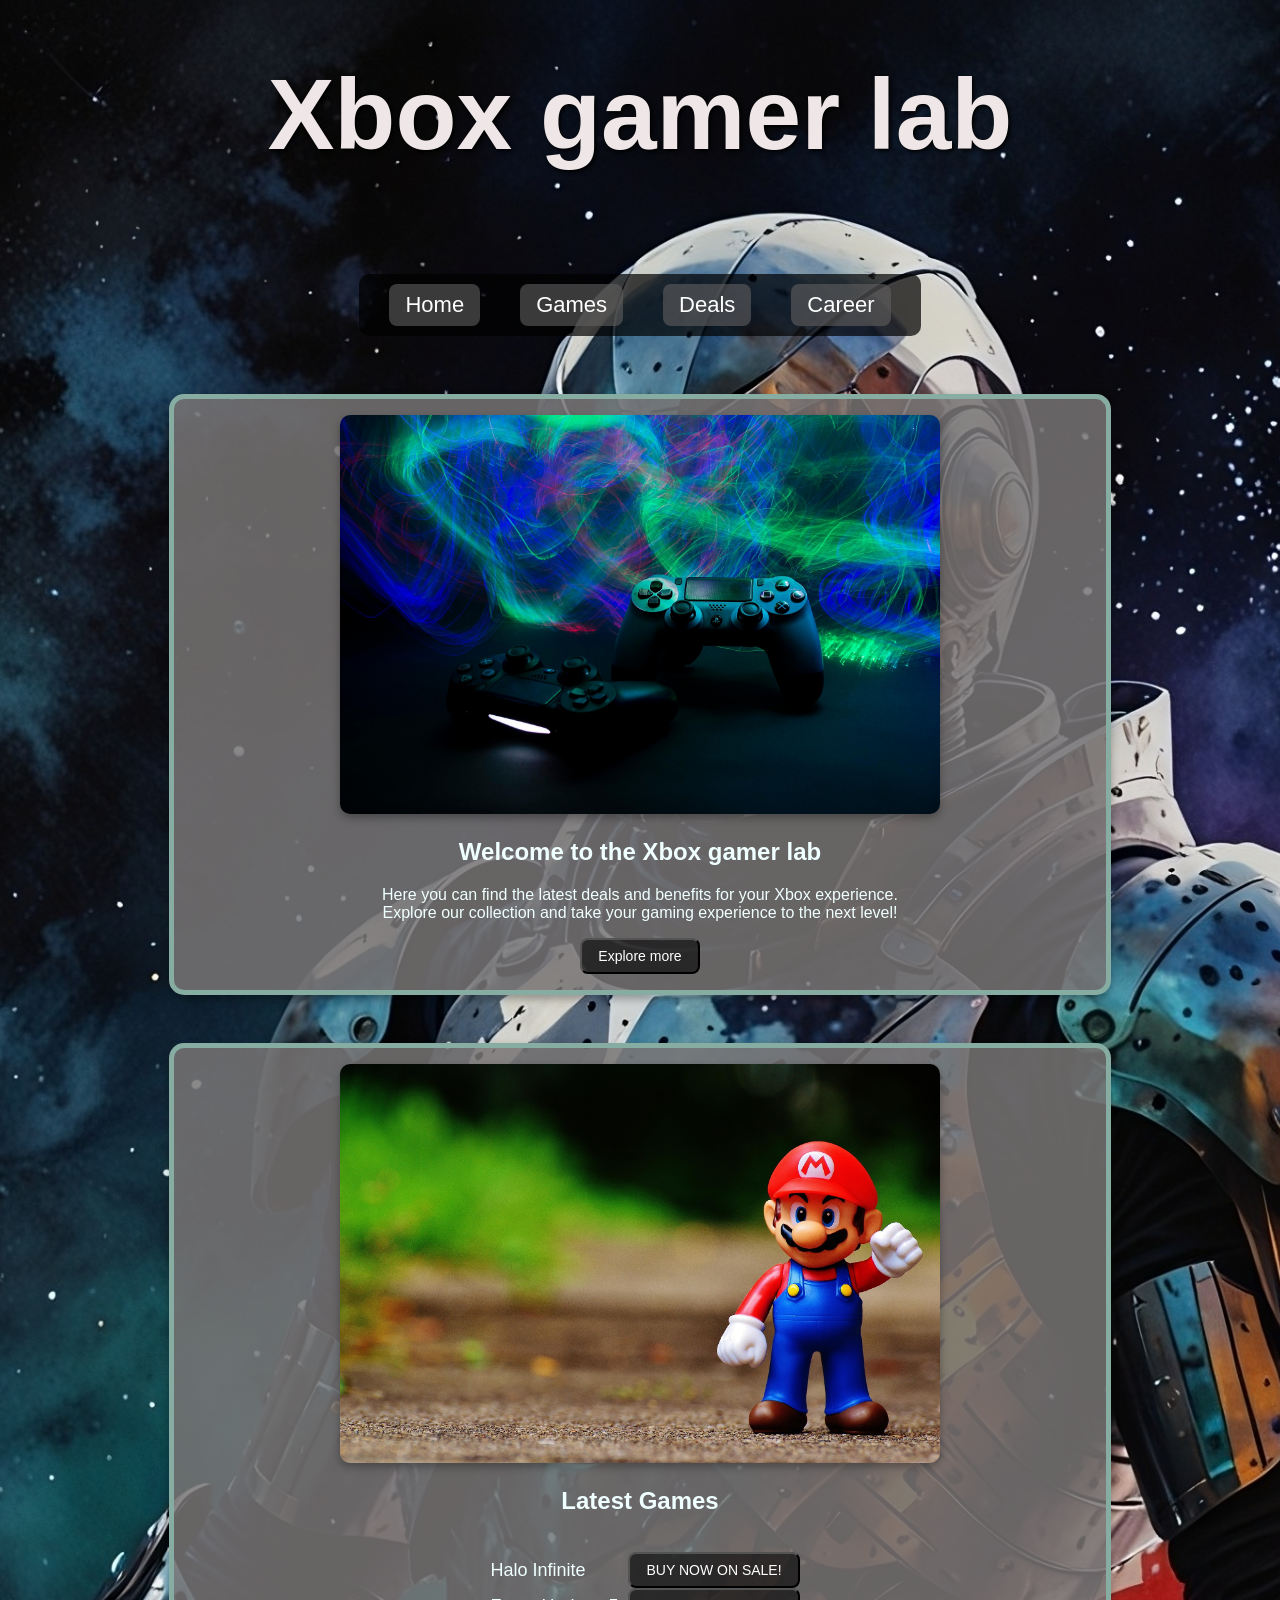
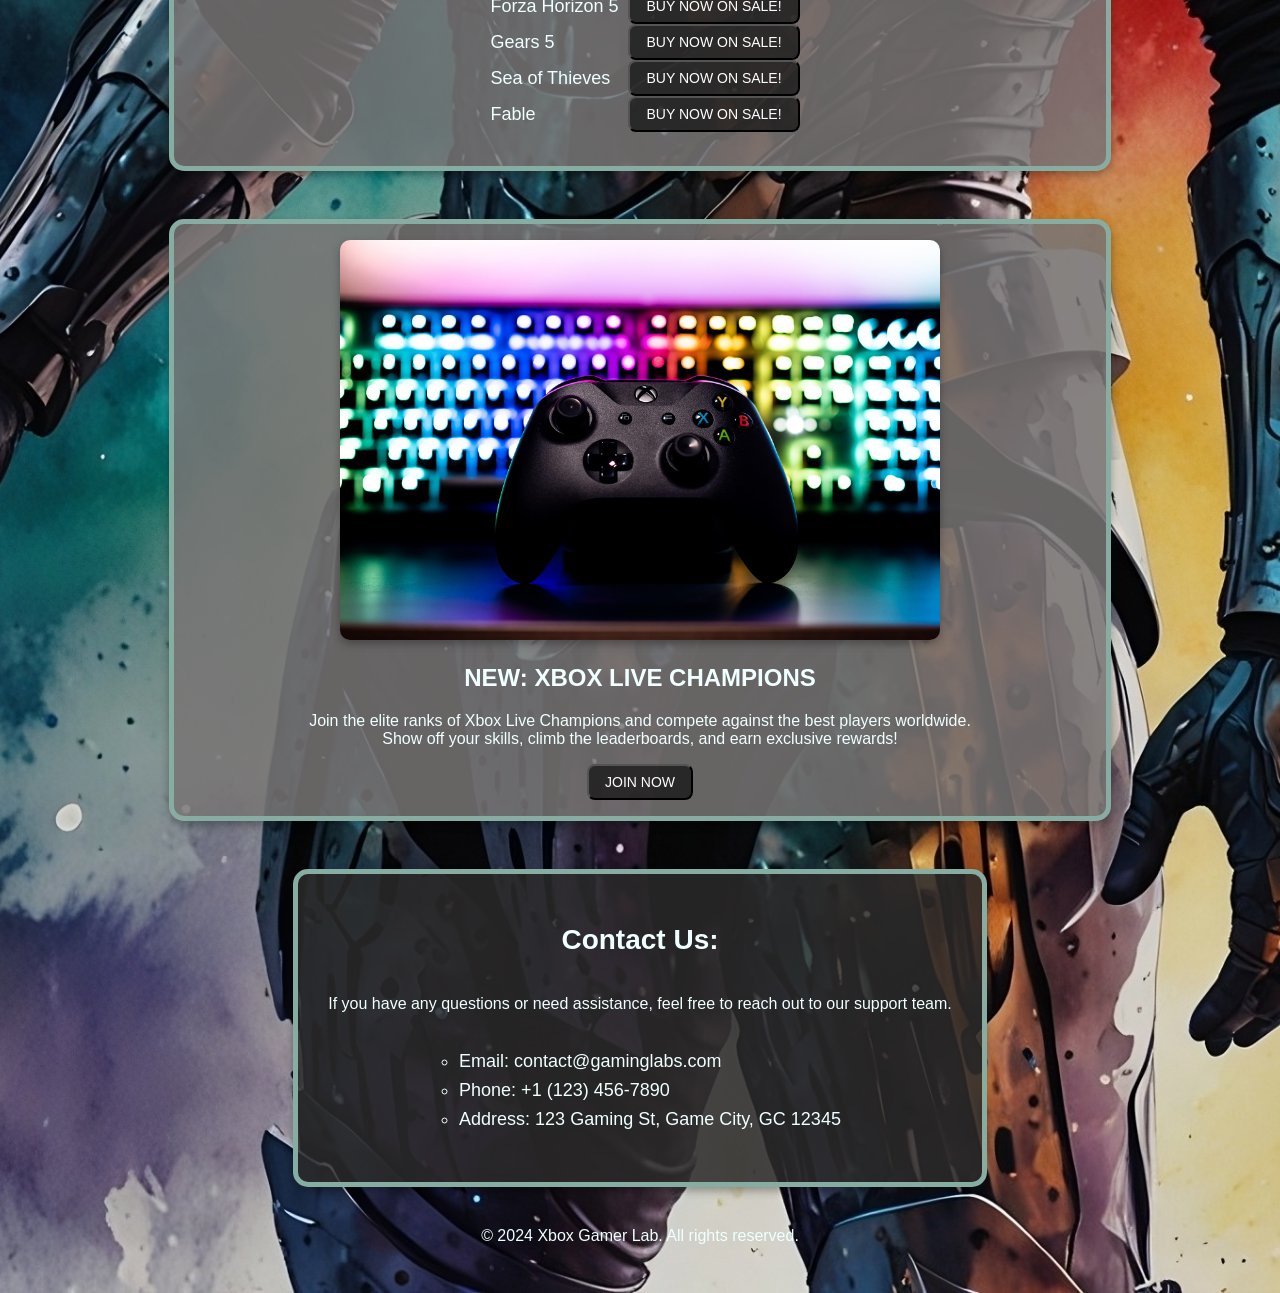
==== index.html @ a9c8c2ef "rename main file to index.html for GitHub Pages" ====
<!DOCTYPE html>
<html lang="en">
  <head>
    <meta charset="UTF-8" />
    <meta name="viewport" content="width=device-width, initial-scale=1.0" />
    <title>GAMINGLABS</title>
    <link rel="stylesheet" href="gamenew.css" />
  </head>
  <body>
    <div id="container">
      <header>
        <h1>Xbox gamer lab</h1>
        <nav>
          <div id="navbar">
            <a href="index.html">Home</a>
            <a href="gaming.html">Games</a>
            <a href="Deals.html">Deals</a>
            <a href="Career.html">Career</a>
          </div>
        </nav>
      </header>

      <main>
        <section id="section1">
          <img
            src="game-console-6603118_1920.jpg"
            alt="Xbox controller"
            width="600"
            height="400"
          />
          <h2>Welcome to the Xbox gamer lab</h2>
          <p>
            Here you can find the latest deals and benefits for your Xbox
            experience.<br />
            Explore our collection and take your gaming experience to the next
            level!
          </p>
          <button>Explore more</button>
        </section>

        <section id="section2">
          <img
            src="mario-1558068_1920.jpg"
            alt="Mario game character"
            width="600"
            height="400"
          />
          <h2>Latest Games</h2>
          <ul>
            <li>Halo Infinite <button>BUY NOW ON SALE!</button></li>
            <li>Forza Horizon 5 <button>BUY NOW ON SALE!</button></li>
            <li>Gears 5 <button>BUY NOW ON SALE!</button></li>
            <li>Sea of Thieves <button>BUY NOW ON SALE!</button></li>
            <li>Fable <button>BUY NOW ON SALE!</button></li>
          </ul>
        </section>

        <section id="section3">
          <img
            src="game-controller-5619105_1920.jpg"
            alt="Xbox console"
            width="600"
            height="400"
          />
          <h2>NEW: XBOX LIVE CHAMPIONS</h2>
          <p>
            Join the elite ranks of Xbox Live Champions and compete against the
            best players worldwide.<br />
            Show off your skills, climb the leaderboards, and earn exclusive
            rewards!
          </p>
          <button>JOIN NOW</button>
        </section>

        <aside>
          <h2>Contact Us:</h2>
          <p>
            If you have any questions or need assistance, feel free to reach out
            to our support team.
          </p>
          <ul>
            <li>Email: contact@gaminglabs.com</li>
            <li>Phone: +1 (123) 456-7890</li>
            <li>Address: 123 Gaming St, Game City, GC 12345</li>
          </ul>
        </aside>
      </main>

      <footer>
        <p>&copy; 2024 Xbox Gamer Lab. All rights reserved.</p>
      </footer>
    </div>
  </body>
</html>
---- gamenew.css ----
body {
  box-sizing: border-box; /* changes box model to exclude padding/border from width calc */
  background-image: url(ai-generated-8941651.jpg); /* sets page background image */
  background-size: cover; /* makes image fill entire screen */
  background-repeat: no-repeat; /* prevents image from repeating */
  background-position: center; /* centers image */
  color: azure; /* default text color */
  margin: 0; /* removes outer spacing */
  padding: 0; /* removes inner spacing */
  font-family: Arial, sans-serif; /* sets main font */ /* includes padding/border in width calc */
  text-align: center; /* centers inline content (like h1) */
}
html,
body {
  overflow-x: hidden;
}

h1 {
  display: inline-flex; /* allows flex properties & keeps box tight */
  justify-content: center; /* centers text horizontally */
  align-items: center; /* centers text vertically */
  color: rgb(239, 231, 231); /* light text color */
  border-radius: 5px; /* slightly rounded corners */
  padding: 5px 5px; /* inner spacing around text */
  font-size: 100px; /* very large title text */
  font-family: "Gill Sans", Calibri, "Trebuchet MS", sans-serif; /* decorative font */
  text-shadow: 2px 2px 4px #000000; /* dark shadow under text */
  margin-top: 20px; /* spacing from top */
}

.container {
  background-color: rgba(0, 0, 0, 0.7); /* dark transparent background */
  padding: 10px; /* space inside container */
  display: flex; /* flex layout for content */
  justify-content: center; /* centers child items horizontally */
  gap: 20px; /* spacing between child items */
  /* limits container width */
}

nav {
  display: flex; /* arranges nav links horizontally */
  gap: 20px; /* space between links */
  justify-content: center; /* centers the nav links */
  margin: 20px 0; /* spacing above/below nav bar */
  flex-wrap: wrap; /* allows nav links to wrap to next line if needed */
  padding: 10px; /* inner spacing */
  border-radius: 10px; /* rounded corners */
  color: rgb(255, 255, 255); /* link text color */
  font-size: 26px; /* font size for links */
}

aside h2 {
  font-size: 28px; /* heading size in Contact section */
  margin-top: 20px; /* space above heading */
}

img {
  max-width: 100%; /* prevents image from exceeding container width */
  height: auto; /* maintains aspect ratio */
  border-radius: 10px; /* rounded corners for images */
  box-shadow: 0 4px 8px rgba(0, 0, 0, 0.3); /* subtle shadow around images */
}

#section1,
#section2,
#section3 {
  padding: 1rem;
  margin: 3rem auto;
  border-radius: 15px;
  border: 5px solid rgb(135, 172, 162);
  background-color: rgba(120, 117, 117, 0.85);
  box-shadow: 0 4px 8px rgba(0, 0, 0, 0.3);
  width: min(80%, 900px);
  text-align: center;
}

ul {
  display: inline-block;
  list-style-type: circle; /* bullet points */
  padding-left: 20px; /* space from left edge */
  text-align: left; /* left-aligns list text */
  font-size: 18px; /* list text size */
  line-height: 1.6; /* space between lines */
}

aside {
  display: flex; /* flex layout for contact info */
  flex-direction: column; /* stack items vertically */
  justify-content: center; /* center vertically */
  align-items: center; /* center horizontally */
  border: 5px solid rgb(135, 172, 162); /* border color */
  border-radius: 15px; /* rounded corners */
  padding: 30px; /* space inside box */
  margin: 40px auto; /* centered with top/bottom space */
  background-color: rgba(43, 42, 42, 0.85); /* darker box for contrast */
  box-shadow: 0 4px 8px rgba(0, 0, 0, 0.3); /* soft shadow */
  width: fit-content; /* adjust width to fit text */
}

nav a {
  color: white; /* link text color */
  background-color: rgba(97, 96, 96, 0.6); /* dark grey behind each link */
  padding: 8px 16px; /* inner padding for button-like look */
  margin: 0 10px; /* spacing between links */
  border-radius: 8px; /* rounded corners */
  font-size: 22px; /* link text size */
  text-decoration: none; /* removes underline */
  display: inline-block; /* allows padding and margin */
  transition: background 0.3s, color 0.3s; /* smooth hover effect (fixed typo) */
}

nav a:hover {
  background-color: #00ffcc; /* neon color when hovered */
  color: black; /* changes text color on hover */
}

button {
  color: white; /* button text color */
  background-color: rgba(0, 0, 0, 0.6); /* button background */
  padding: 8px 16px; /* inner spacing */
  margin: 0 10px; /* space between buttons */
  border-radius: 8px; /* rounded edges */
  font-size: 14px; /* text size */
  text-decoration: none; /* removes underline */
  display: inline-flex; /* keeps buttons neat */
  text-align: right;
  transition: background 0.3s, color 0.3s; /* smooth hover animation */
}

#section2 ul li {
  display: flex;
  justify-content: space-between; /* space between text and button */
  align-items: center;
  width: 100%;
}

button:hover {
  background-color: #00ffcc; /* neon color on hover */
  color: black; /* text color change on hover */
}

.nav {
  display: flex;
  justify-content: center;
  margin: 20px 0;
}

#navbar {
  display: flex;
  gap: 20px;
  background-color: rgba(0, 0, 0, 0.7);
  padding: 10px 20px;
  border-radius: 10px;
  box-shadow: 3 4px 8px rgba(0, 0, 0, 0.9);
}

#navbar a {
  color: white;
  background-color: rgba(97, 96, 96, 0.6);
  padding: 8px 16px;
  border-radius: 8px;
  font-size: 22px;
  text-decoration: none;
  transition: background 0.3s, color 0.3s;
}

#navbar a:hover {
  background-color: #00ffcc;
  color: black;
}

#container {
  width: 90%; /* fills most of the screen */
  max-width: 1200px; /* stops stretching too wide */
  margin: 0 auto; /* centers horizontally */
  padding: 2rem; /* consistent inner spacing */
}

/* Responsive adjustment for smaller screens */
@media (max-width: 1200px) {
  #container {
    width: 95%;
    padding: 1.5rem;
  }
}
/* Further adjustment for mobile devices */
@media (max-width: 768px) {
  #container {
    width: 100%;
    padding: 1rem;
  }
}
/*html {
  font-size: 62.5%; /* sets base font size to 10px (62.5% of 16px) for easier rem calculations */
/*for text sizing using rem units*/
/*for border radius and shadows use px units*/
/*for padding and margin use em or % units for responsiveness*/
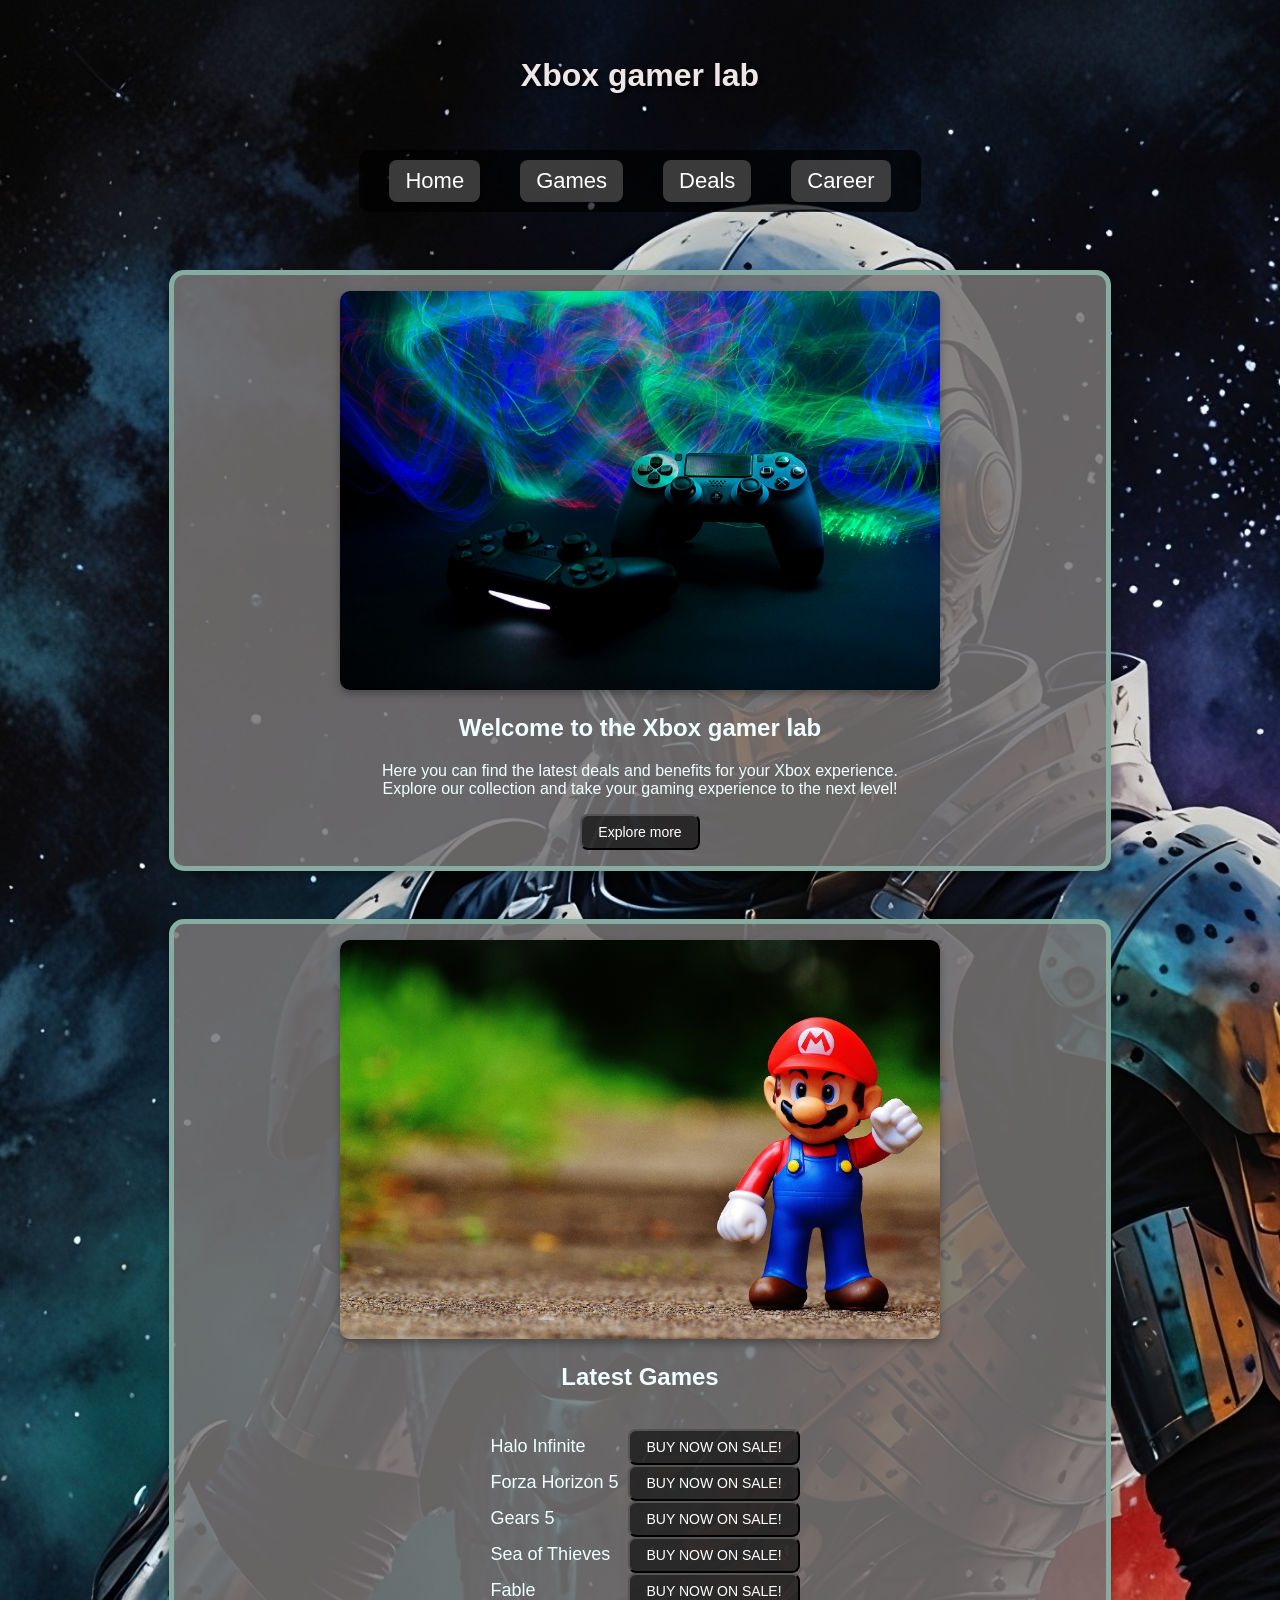
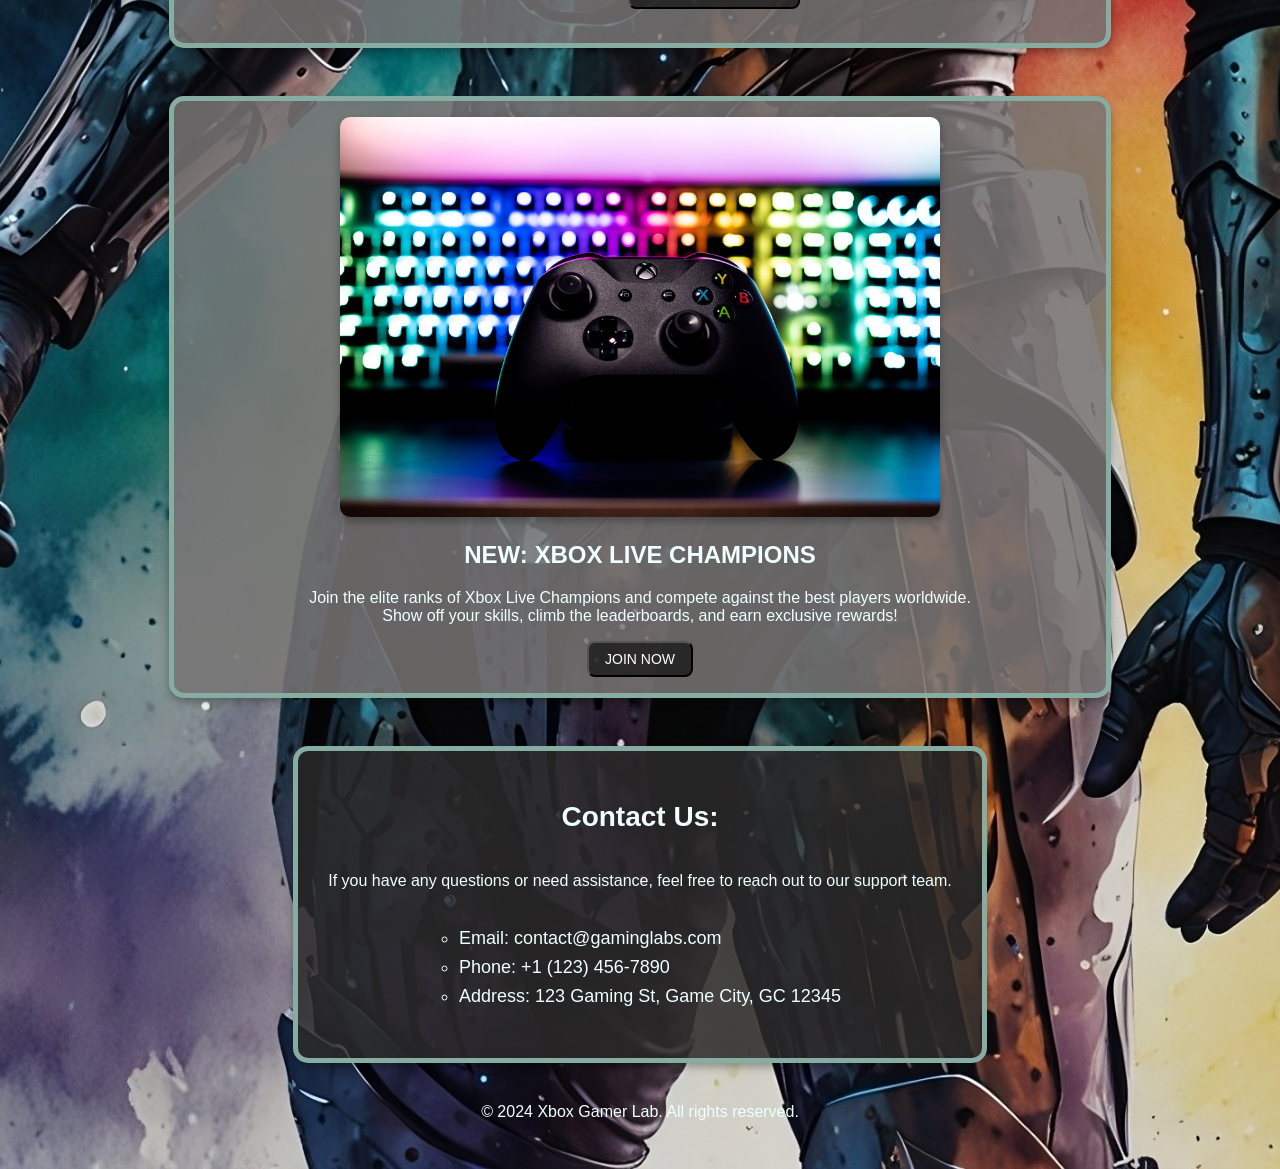
==== commit 5ce387aa: "changed css setuo to be mobile friendly" ====
--- a/index.html
+++ b/index.html
@@ -4,7 +4,7 @@
     <meta charset="UTF-8" />
     <meta name="viewport" content="width=device-width, initial-scale=1.0" />
     <title>GAMINGLABS</title>
-    <link rel="stylesheet" href="gamenew.css" />
+    <link rel="stylesheet" href="gamenew.css?v=3" />
   </head>
   <body>
     <div id="container">
@@ -13,9 +13,9 @@
         <nav>
           <div id="navbar">
             <a href="index.html">Home</a>
-            <a href="gaming.html">Games</a>
-            <a href="Deals.html">Deals</a>
-            <a href="Career.html">Career</a>
+            <a href="index.html">Games</a>
+            <a href="index.html">Deals</a>
+            <a href="index.html">Career</a>
           </div>
         </nav>
       </header>
--- a/gamenew.css
+++ b/gamenew.css
@@ -22,19 +22,12 @@
   color: rgb(239, 231, 231); /* light text color */
   border-radius: 5px; /* slightly rounded corners */
   padding: 5px 5px; /* inner spacing around text */
-  font-size: 100px; /* very large title text */
+  h1 {
+    font-size: clamp(2rem, 6vw, 100px);
+  }
   font-family: "Gill Sans", Calibri, "Trebuchet MS", sans-serif; /* decorative font */
   text-shadow: 2px 2px 4px #000000; /* dark shadow under text */
   margin-top: 20px; /* spacing from top */
-}
-
-.container {
-  background-color: rgba(0, 0, 0, 0.7); /* dark transparent background */
-  padding: 10px; /* space inside container */
-  display: flex; /* flex layout for content */
-  justify-content: center; /* centers child items horizontally */
-  gap: 20px; /* spacing between child items */
-  /* limits container width */
 }
 
 nav {
@@ -55,7 +48,12 @@
 }
 
 img {
-  max-width: 100%; /* prevents image from exceeding container width */
+  img {
+    max-width: 100%;
+    height: auto;
+    display: block;
+  }
+
   height: auto; /* maintains aspect ratio */
   border-radius: 10px; /* rounded corners for images */
   box-shadow: 0 4px 8px rgba(0, 0, 0, 0.3); /* subtle shadow around images */
@@ -143,6 +141,7 @@
   display: flex;
   justify-content: center;
   margin: 20px 0;
+  flex-wrap: wrap; /* allows nav links to wrap to next line if needed */
 }
 
 #navbar {
@@ -170,7 +169,12 @@
 }
 
 #container {
-  width: 90%; /* fills most of the screen */
+  #container {
+    width: min(92%, 1200px);
+    margin: 0 auto;
+    padding: 2rem;
+  } /* main content area */
+  width: 92%; /* responsive width */
   max-width: 1200px; /* stops stretching too wide */
   margin: 0 auto; /* centers horizontally */
   padding: 2rem; /* consistent inner spacing */
@@ -181,6 +185,13 @@
   #container {
     width: 95%;
     padding: 1.5rem;
+    .nav {
+      flex-direction: column;
+      gap: 10px;
+    }
+    .text {
+      font-size: 14px;
+    }
   }
 }
 /* Further adjustment for mobile devices */
@@ -188,6 +199,27 @@
   #container {
     width: 100%;
     padding: 1rem;
+    .nav {
+      flex-direction: column;
+      gap: 10px;
+    }
+    .text {
+      font-size: 14px;
+    }
+  }
+}
+
+.nav {
+  flex-direction: column; /* stack nav links vertically */
+  gap: 10px; /* reduce gap for vertical layout */
+}
+.text {
+  font-size: 14px; /* smaller text for mobile */
+}
+
+@media (max-width: 900px) {
+  body {
+    background: lightblue;
   }
 }
 /*html {
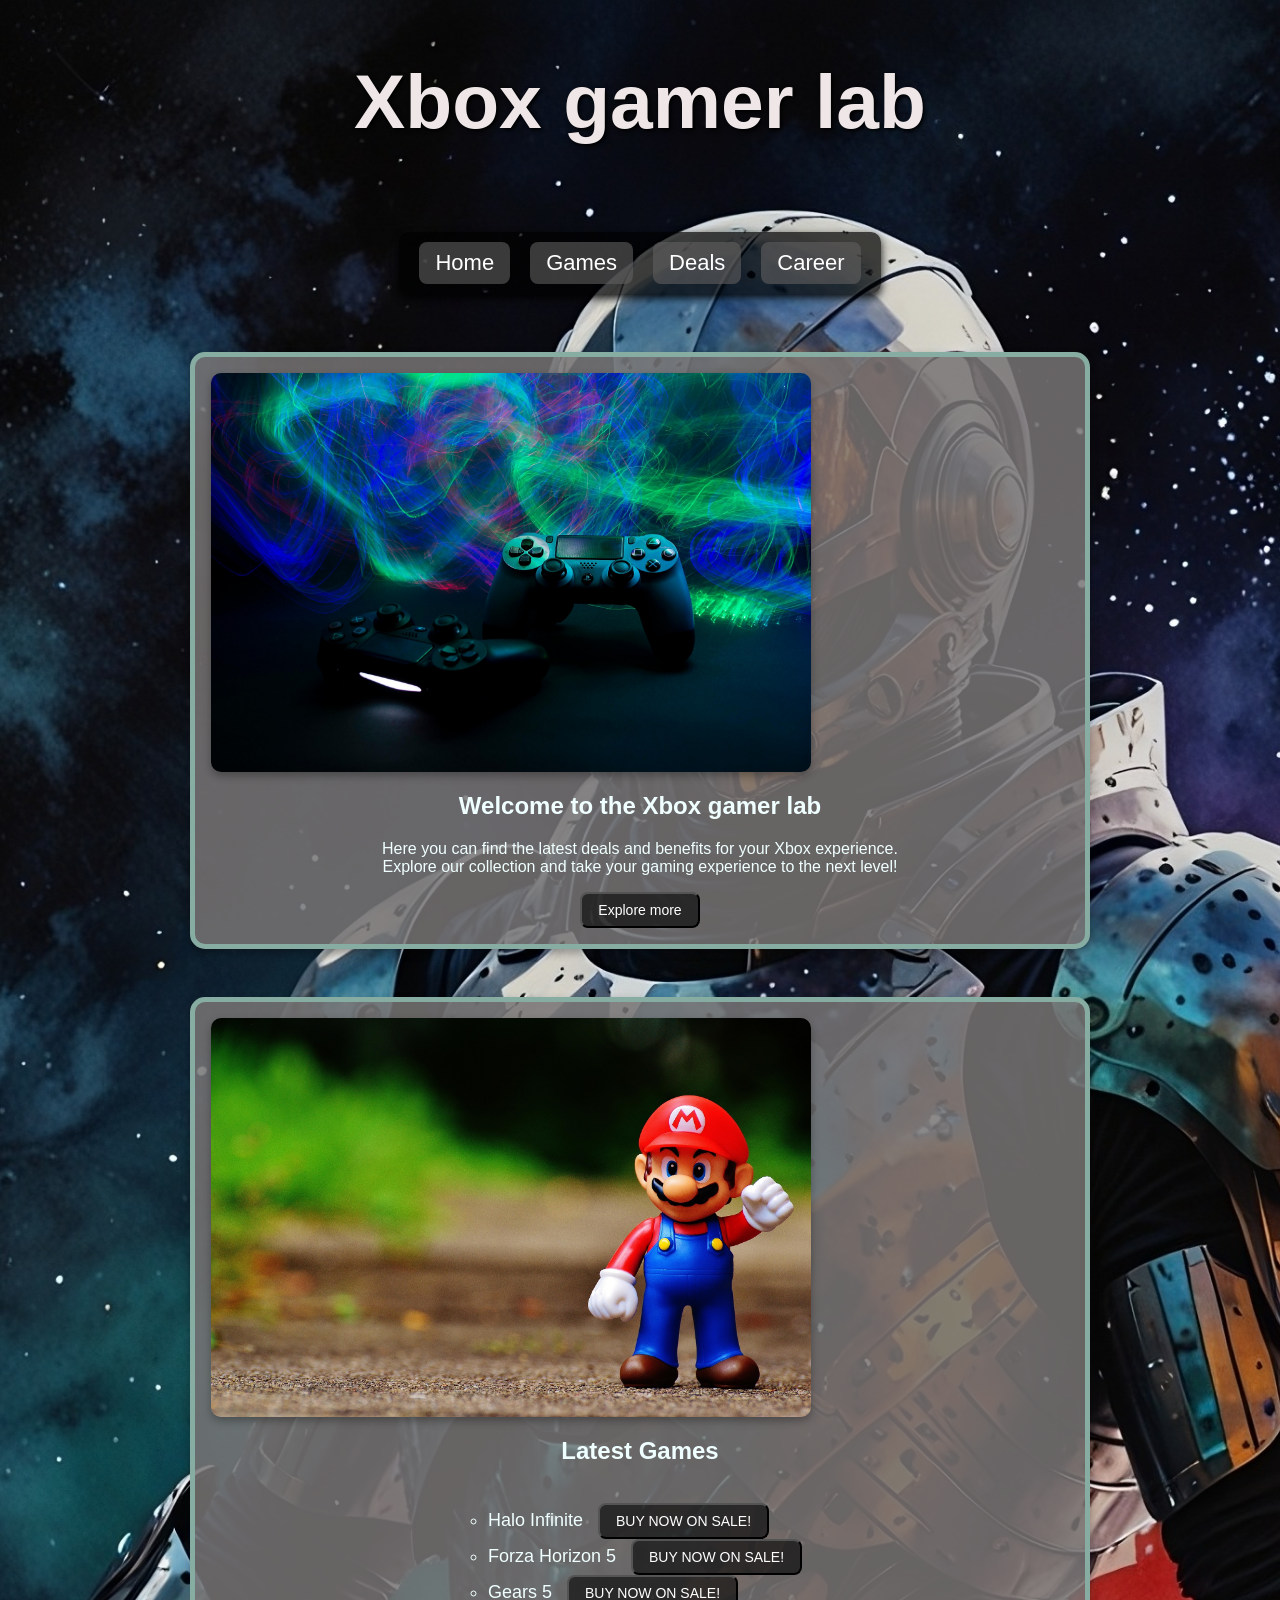
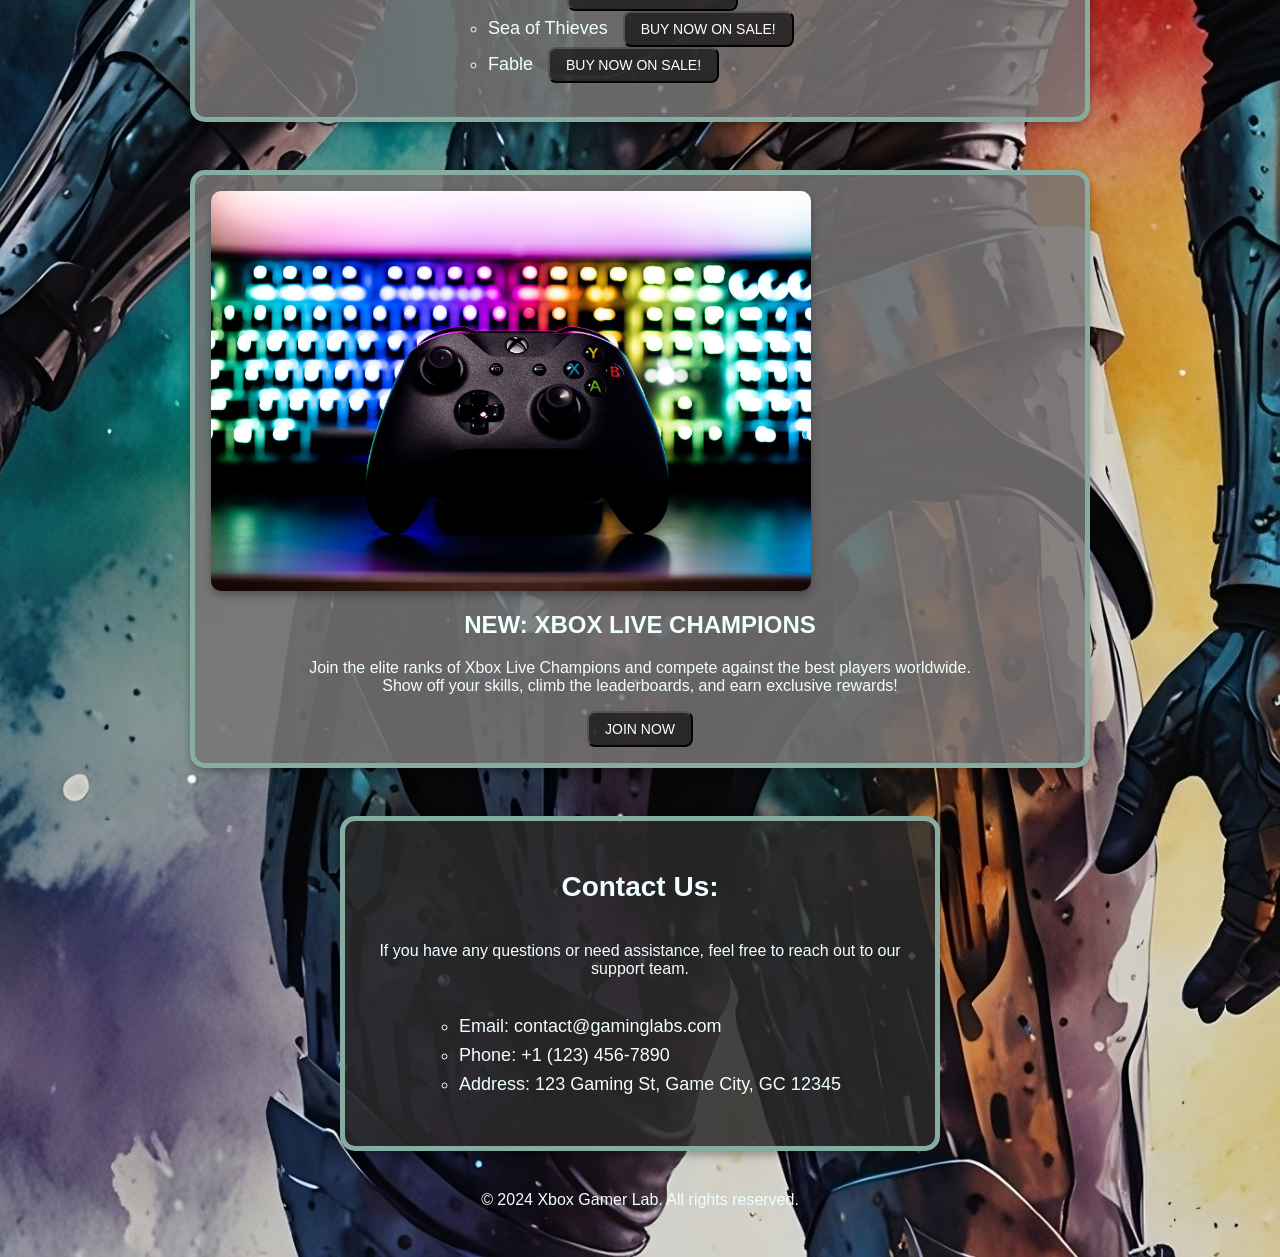
==== commit 0e6fc2ae: "lets see if gpt5 debugged it" ====
--- a/index.html
+++ b/index.html
@@ -4,7 +4,7 @@
     <meta charset="UTF-8" />
     <meta name="viewport" content="width=device-width, initial-scale=1.0" />
     <title>GAMINGLABS</title>
-    <link rel="stylesheet" href="gamenew.css?v=3" />
+    <link rel="stylesheet" href="gamenew.css?v=6" />
   </head>
   <body>
     <div id="container">
--- a/gamenew.css
+++ b/gamenew.css
@@ -1,64 +1,100 @@
-body {
-  box-sizing: border-box; /* changes box model to exclude padding/border from width calc */
-  background-image: url(ai-generated-8941651.jpg); /* sets page background image */
-  background-size: cover; /* makes image fill entire screen */
-  background-repeat: no-repeat; /* prevents image from repeating */
-  background-position: center; /* centers image */
-  color: azure; /* default text color */
-  margin: 0; /* removes outer spacing */
-  padding: 0; /* removes inner spacing */
-  font-family: Arial, sans-serif; /* sets main font */ /* includes padding/border in width calc */
-  text-align: center; /* centers inline content (like h1) */
+/* ===== Base ===== */
+*,
+*::before,
+*::after {
+  box-sizing: border-box;
 }
 html,
 body {
+  margin: 0;
+  padding: 0;
   overflow-x: hidden;
 }
-
+body {
+  background-image: url(ai-generated-8941651.jpg);
+  background-size: cover;
+  background-repeat: no-repeat;
+  background-position: center;
+  color: azure;
+  font-family: Arial, sans-serif;
+  text-align: center;
+}
+
+/* Headings */
 h1 {
-  display: inline-flex; /* allows flex properties & keeps box tight */
-  justify-content: center; /* centers text horizontally */
-  align-items: center; /* centers text vertically */
-  color: rgb(239, 231, 231); /* light text color */
-  border-radius: 5px; /* slightly rounded corners */
-  padding: 5px 5px; /* inner spacing around text */
-  h1 {
-    font-size: clamp(2rem, 6vw, 100px);
-  }
-  font-family: "Gill Sans", Calibri, "Trebuchet MS", sans-serif; /* decorative font */
-  text-shadow: 2px 2px 4px #000000; /* dark shadow under text */
-  margin-top: 20px; /* spacing from top */
-}
-
+  display: inline-flex;
+  justify-content: center;
+  align-items: center;
+  color: rgb(239, 231, 231);
+  border-radius: 5px;
+  padding: 5px 5px;
+  font-size: clamp(2rem, 6vw, 100px); /* scales on mobile */
+  font-family: "Gill Sans", Calibri, "Trebuchet MS", sans-serif;
+  text-shadow: 2px 2px 4px #000;
+  margin-top: 20px;
+}
+
+/* Container (id or class, both covered) */
+#container,
+.container {
+  width: min(92%, 1200px);
+  margin: 0 auto;
+  padding: 2rem;
+}
+
+/* Nav */
 nav {
-  display: flex; /* arranges nav links horizontally */
-  gap: 20px; /* space between links */
-  justify-content: center; /* centers the nav links */
-  margin: 20px 0; /* spacing above/below nav bar */
-  flex-wrap: wrap; /* allows nav links to wrap to next line if needed */
-  padding: 10px; /* inner spacing */
-  border-radius: 10px; /* rounded corners */
-  color: rgb(255, 255, 255); /* link text color */
-  font-size: 26px; /* font size for links */
-}
-
-aside h2 {
-  font-size: 28px; /* heading size in Contact section */
-  margin-top: 20px; /* space above heading */
-}
-
+  display: flex;
+  gap: 20px;
+  justify-content: center;
+  margin: 20px 0;
+  flex-wrap: wrap;
+  padding: 10px;
+  border-radius: 10px;
+  color: #fff;
+  font-size: 26px;
+}
+.nav {
+  display: flex;
+  justify-content: center;
+  margin: 20px 0;
+  flex-wrap: wrap;
+}
+#navbar {
+  display: flex;
+  gap: 20px;
+  background-color: rgba(0, 0, 0, 0.7);
+  padding: 10px 20px;
+  border-radius: 10px;
+  box-shadow: 0 4px 8px rgba(0, 0, 0, 0.9); /* fixed invalid value */
+}
+nav a,
+#navbar a {
+  color: #fff;
+  background-color: rgba(97, 96, 96, 0.6);
+  padding: 8px 16px;
+  border-radius: 8px;
+  font-size: 22px;
+  text-decoration: none;
+  transition: background 0.3s, color 0.3s;
+  display: inline-block;
+}
+nav a:hover,
+#navbar a:hover {
+  background-color: #0fc;
+  color: #000;
+}
+
+/* Images */
 img {
-  img {
-    max-width: 100%;
-    height: auto;
-    display: block;
-  }
-
-  height: auto; /* maintains aspect ratio */
-  border-radius: 10px; /* rounded corners for images */
-  box-shadow: 0 4px 8px rgba(0, 0, 0, 0.3); /* subtle shadow around images */
-}
-
+  max-width: 100%;
+  height: auto;
+  display: block;
+  border-radius: 10px;
+  box-shadow: 0 4px 8px rgba(0, 0, 0, 0.3);
+}
+
+/* Sections */
 #section1,
 #section2,
 #section3 {
@@ -68,162 +104,98 @@
   border: 5px solid rgb(135, 172, 162);
   background-color: rgba(120, 117, 117, 0.85);
   box-shadow: 0 4px 8px rgba(0, 0, 0, 0.3);
-  width: min(80%, 900px);
+  width: min(90%, 900px);
   text-align: center;
 }
 
+/* Lists */
 ul {
   display: inline-block;
-  list-style-type: circle; /* bullet points */
-  padding-left: 20px; /* space from left edge */
-  text-align: left; /* left-aligns list text */
-  font-size: 18px; /* list text size */
-  line-height: 1.6; /* space between lines */
-}
-
+  list-style: circle;
+  padding-left: 20px;
+  text-align: left;
+  font-size: 18px;
+  line-height: 1.6;
+}
+
+/* Aside (contact) */
 aside {
-  display: flex; /* flex layout for contact info */
-  flex-direction: column; /* stack items vertically */
-  justify-content: center; /* center vertically */
-  align-items: center; /* center horizontally */
-  border: 5px solid rgb(135, 172, 162); /* border color */
-  border-radius: 15px; /* rounded corners */
-  padding: 30px; /* space inside box */
-  margin: 40px auto; /* centered with top/bottom space */
-  background-color: rgba(43, 42, 42, 0.85); /* darker box for contrast */
-  box-shadow: 0 4px 8px rgba(0, 0, 0, 0.3); /* soft shadow */
-  width: fit-content; /* adjust width to fit text */
-}
-
-nav a {
-  color: white; /* link text color */
-  background-color: rgba(97, 96, 96, 0.6); /* dark grey behind each link */
-  padding: 8px 16px; /* inner padding for button-like look */
-  margin: 0 10px; /* spacing between links */
-  border-radius: 8px; /* rounded corners */
-  font-size: 22px; /* link text size */
-  text-decoration: none; /* removes underline */
-  display: inline-block; /* allows padding and margin */
-  transition: background 0.3s, color 0.3s; /* smooth hover effect (fixed typo) */
-}
-
-nav a:hover {
-  background-color: #00ffcc; /* neon color when hovered */
-  color: black; /* changes text color on hover */
-}
-
+  display: flex;
+  flex-direction: column;
+  justify-content: center;
+  align-items: center;
+  border: 5px solid rgb(135, 172, 162);
+  border-radius: 15px;
+  padding: 30px;
+  margin: 40px auto;
+  background-color: rgba(43, 42, 42, 0.85);
+  box-shadow: 0 4px 8px rgba(0, 0, 0, 0.3);
+  width: 100%;
+  max-width: 600px; /* fluid on mobile */
+}
+aside h2 {
+  font-size: 28px;
+  margin-top: 20px;
+}
+
+/* Buttons */
 button {
-  color: white; /* button text color */
-  background-color: rgba(0, 0, 0, 0.6); /* button background */
-  padding: 8px 16px; /* inner spacing */
-  margin: 0 10px; /* space between buttons */
-  border-radius: 8px; /* rounded edges */
-  font-size: 14px; /* text size */
-  text-decoration: none; /* removes underline */
-  display: inline-flex; /* keeps buttons neat */
-  text-align: right;
-  transition: background 0.3s, color 0.3s; /* smooth hover animation */
-}
-
-#section2 ul li {
-  display: flex;
-  justify-content: space-between; /* space between text and button */
-  align-items: center;
-  width: 100%;
-}
-
+  color: #fff;
+  background-color: rgba(0, 0, 0, 0.6);
+  padding: 8px 16px;
+  margin: 0 10px;
+  border-radius: 8px;
+  font-size: 14px;
+  text-decoration: none;
+  display: inline-flex;
+  transition: background 0.3s, color 0.3s;
+}
 button:hover {
-  background-color: #00ffcc; /* neon color on hover */
-  color: black; /* text color change on hover */
-}
-
-.nav {
-  display: flex;
-  justify-content: center;
-  margin: 20px 0;
-  flex-wrap: wrap; /* allows nav links to wrap to next line if needed */
-}
-
-#navbar {
-  display: flex;
-  gap: 20px;
-  background-color: rgba(0, 0, 0, 0.7);
-  padding: 10px 20px;
-  border-radius: 10px;
-  box-shadow: 3 4px 8px rgba(0, 0, 0, 0.9);
-}
-
-#navbar a {
-  color: white;
-  background-color: rgba(97, 96, 96, 0.6);
-  padding: 8px 16px;
-  border-radius: 8px;
-  font-size: 22px;
-  text-decoration: none;
-  transition: background 0.3s, color 0.3s;
-}
-
-#navbar a:hover {
-  background-color: #00ffcc;
-  color: black;
-}
-
-#container {
-  #container {
-    width: min(92%, 1200px);
-    margin: 0 auto;
-    padding: 2rem;
-  } /* main content area */
-  width: 92%; /* responsive width */
-  max-width: 1200px; /* stops stretching too wide */
-  margin: 0 auto; /* centers horizontally */
-  padding: 2rem; /* consistent inner spacing */
-}
-
-/* Responsive adjustment for smaller screens */
+  background-color: #0fc;
+  color: #000;
+}
+
+/* ===== Breakpoints ===== */
 @media (max-width: 1200px) {
-  #container {
+  #container,
+  .container {
     width: 95%;
     padding: 1.5rem;
-    .nav {
-      flex-direction: column;
-      gap: 10px;
-    }
-    .text {
-      font-size: 14px;
-    }
-  }
-}
-/* Further adjustment for mobile devices */
+  }
+}
+
+@media (max-width: 900px) {
+  /* optional: visual check while debugging */
+  /* body{background:lightblue} */
+}
+
 @media (max-width: 768px) {
-  #container {
+  #container,
+  .container {
     width: 100%;
     padding: 1rem;
-    .nav {
-      flex-direction: column;
-      gap: 10px;
-    }
-    .text {
-      font-size: 14px;
-    }
-  }
-}
-
-.nav {
-  flex-direction: column; /* stack nav links vertically */
-  gap: 10px; /* reduce gap for vertical layout */
-}
-.text {
-  font-size: 14px; /* smaller text for mobile */
-}
-
-@media (max-width: 900px) {
-  body {
-    background: lightblue;
-  }
-}
-/*html {
-  font-size: 62.5%; /* sets base font size to 10px (62.5% of 16px) for easier rem calculations */
-/*for text sizing using rem units*/
-/*for border radius and shadows use px units*/
-/*for padding and margin use em or % units for responsiveness*/
+  }
+
+  /* mobile nav/text rules must live inside the query */
+  .nav {
+    flex-direction: column;
+    gap: 10px;
+  }
+  .text {
+    font-size: 14px;
+  }
+
+  nav a,
+  #navbar a,
+  button {
+    font-size: 16px;
+    padding: 10px 14px;
+    width: 100%;
+  }
+  #section1,
+  #section2,
+  #section3 {
+    width: 100%;
+    margin: 2rem 0;
+  }
+}
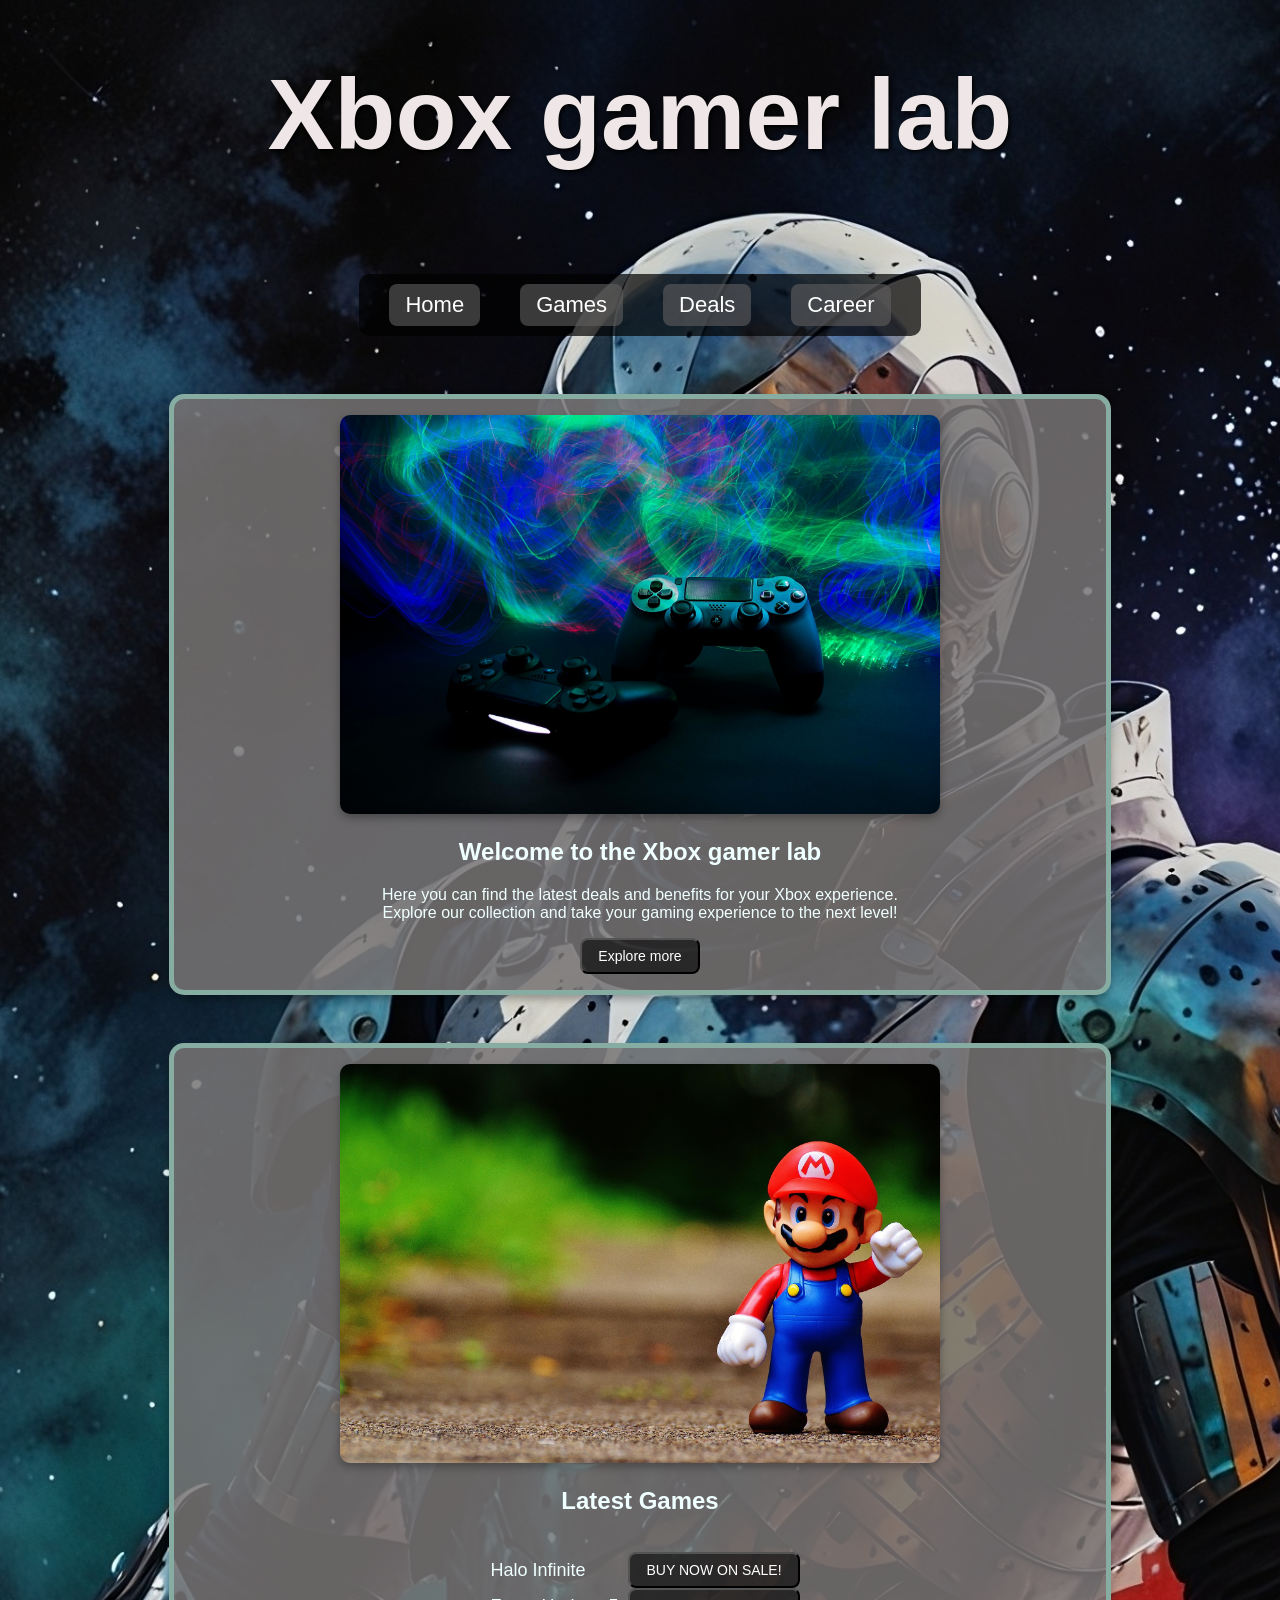
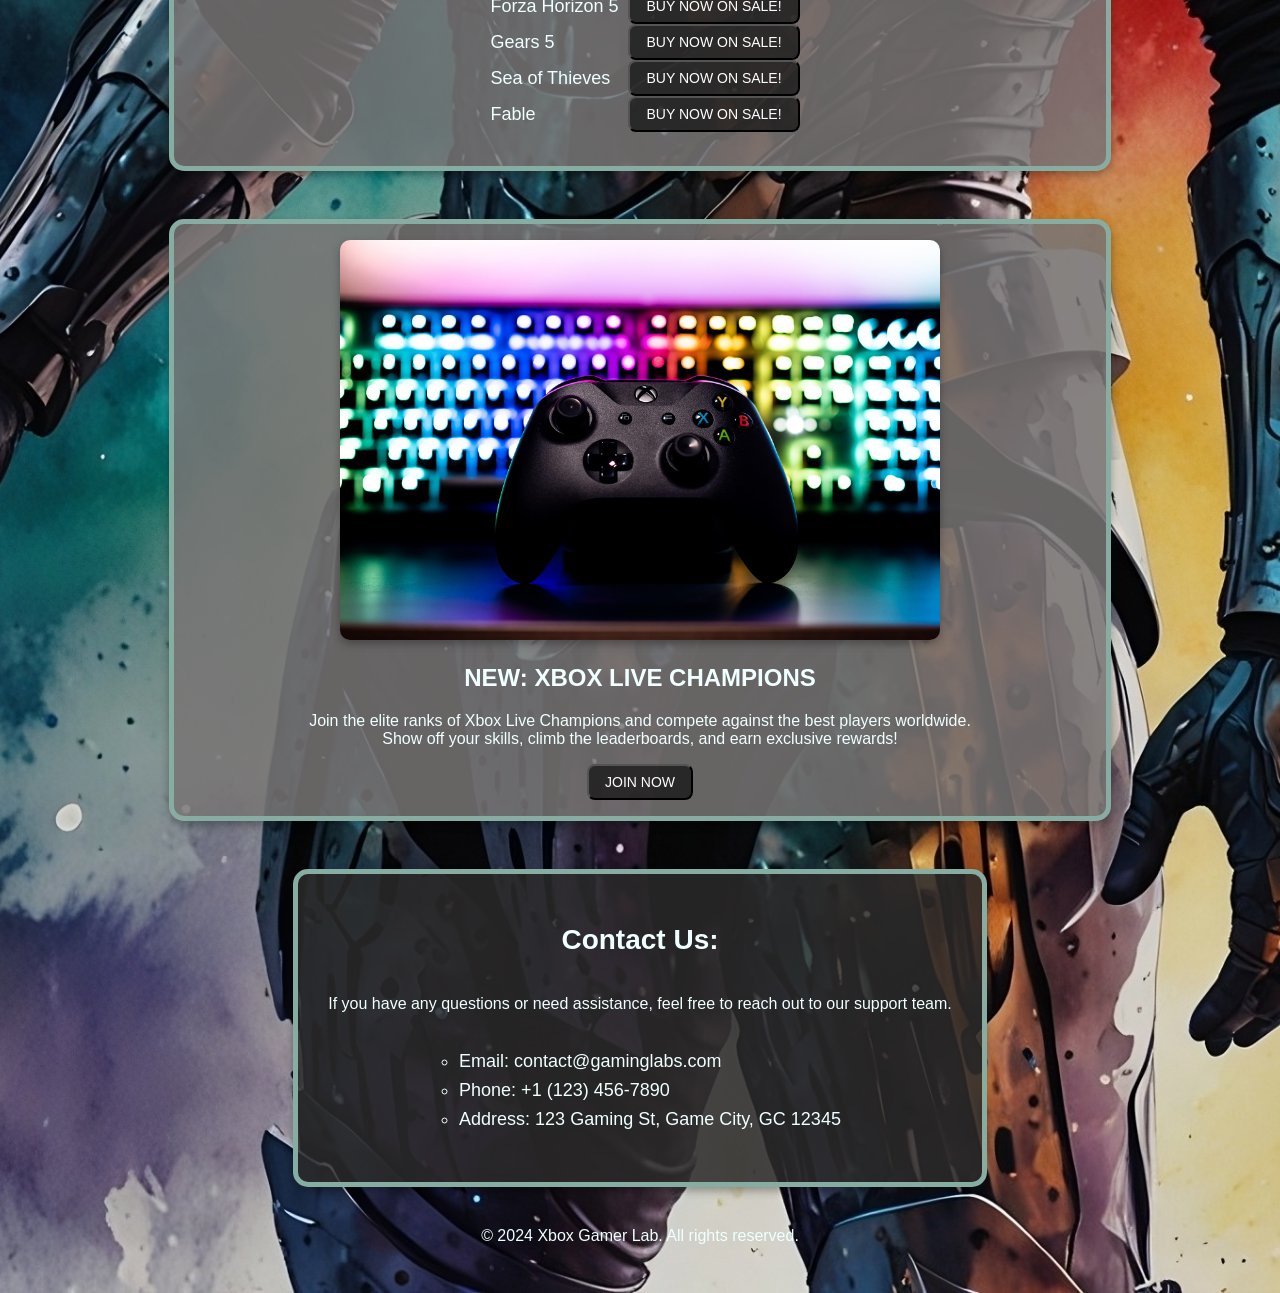
==== commit 459b1642: "gpt5 make it worst" ====
--- a/index.html
+++ b/index.html
@@ -4,7 +4,7 @@
     <meta charset="UTF-8" />
     <meta name="viewport" content="width=device-width, initial-scale=1.0" />
     <title>GAMINGLABS</title>
-    <link rel="stylesheet" href="gamenew.css?v=6" />
+    <link rel="stylesheet" href="gamenew.css?v=8" />
   </head>
   <body>
     <div id="container">
--- a/gamenew.css
+++ b/gamenew.css
@@ -1,100 +1,61 @@
-/* ===== Base ===== */
-*,
-*::before,
-*::after {
-  box-sizing: border-box;
+body {
+  box-sizing: border-box; /* changes box model to exclude padding/border from width calc */
+  background-image: url(ai-generated-8941651.jpg); /* sets page background image */
+  background-size: cover; /* makes image fill entire screen */
+  background-repeat: no-repeat; /* prevents image from repeating */
+  background-position: center; /* centers image */
+  color: azure; /* default text color */
+  margin: 0; /* removes outer spacing */
+  padding: 0; /* removes inner spacing */
+  font-family: Arial, sans-serif; /* sets main font */ /* includes padding/border in width calc */
+  text-align: center; /* centers inline content (like h1) */
 }
 html,
 body {
-  margin: 0;
-  padding: 0;
   overflow-x: hidden;
 }
-body {
-  background-image: url(ai-generated-8941651.jpg);
-  background-size: cover;
-  background-repeat: no-repeat;
-  background-position: center;
-  color: azure;
-  font-family: Arial, sans-serif;
-  text-align: center;
+h1 {
+  display: inline-flex; /* allows flex properties & keeps box tight */
+  justify-content: center; /* centers text horizontally */
+  align-items: center; /* centers text vertically */
+  color: rgb(239, 231, 231); /* light text color */
+  border-radius: 5px; /* slightly rounded corners */
+  padding: 5px 5px; /* inner spacing around text */
+  font-size: 100px; /* very large title text */
+  font-family: "Gill Sans", Calibri, "Trebuchet MS", sans-serif; /* decorative font */
+  text-shadow: 2px 2px 4px #000000; /* dark shadow under text */
+  margin-top: 20px; /* spacing from top */
 }
-
-/* Headings */
-h1 {
-  display: inline-flex;
-  justify-content: center;
-  align-items: center;
-  color: rgb(239, 231, 231);
-  border-radius: 5px;
-  padding: 5px 5px;
-  font-size: clamp(2rem, 6vw, 100px); /* scales on mobile */
-  font-family: "Gill Sans", Calibri, "Trebuchet MS", sans-serif;
-  text-shadow: 2px 2px 4px #000;
-  margin-top: 20px;
+.container {
+  background-color: rgba(0, 0, 0, 0.7); /* dark transparent background */
+  padding: 10px; /* space inside container */
+  display: flex; /* flex layout for content */
+  justify-content: center; /* centers child items horizontally */
+  gap: 20px; /* spacing between child items */
+  width: 90%;
+  max-width: 1200px; /* limits container width */
 }
-
-/* Container (id or class, both covered) */
-#container,
-.container {
-  width: min(92%, 1200px);
-  margin: 0 auto;
-  padding: 2rem;
+nav {
+  display: flex; /* arranges nav links horizontally */
+  gap: 20px; /* space between links */
+  justify-content: center; /* centers the nav links */
+  margin: 20px 0; /* spacing above/below nav bar */
+  flex-wrap: wrap; /* allows nav links to wrap to next line if needed */
+  padding: 10px; /* inner spacing */
+  border-radius: 10px; /* rounded corners */
+  color: rgb(255, 255, 255); /* link text color */
+  font-size: 26px; /* font size for links */
 }
-
-/* Nav */
-nav {
-  display: flex;
-  gap: 20px;
-  justify-content: center;
-  margin: 20px 0;
-  flex-wrap: wrap;
-  padding: 10px;
-  border-radius: 10px;
-  color: #fff;
-  font-size: 26px;
+aside h2 {
+  font-size: 28px; /* heading size in Contact section */
+  margin-top: 20px; /* space above heading */
 }
-.nav {
-  display: flex;
-  justify-content: center;
-  margin: 20px 0;
-  flex-wrap: wrap;
+img {
+  max-width: 100%; /* prevents image from exceeding container width */
+  height: auto; /* maintains aspect ratio */
+  border-radius: 10px; /* rounded corners for images */
+  box-shadow: 0 4px 8px rgba(0, 0, 0, 0.3); /* subtle shadow around images */
 }
-#navbar {
-  display: flex;
-  gap: 20px;
-  background-color: rgba(0, 0, 0, 0.7);
-  padding: 10px 20px;
-  border-radius: 10px;
-  box-shadow: 0 4px 8px rgba(0, 0, 0, 0.9); /* fixed invalid value */
-}
-nav a,
-#navbar a {
-  color: #fff;
-  background-color: rgba(97, 96, 96, 0.6);
-  padding: 8px 16px;
-  border-radius: 8px;
-  font-size: 22px;
-  text-decoration: none;
-  transition: background 0.3s, color 0.3s;
-  display: inline-block;
-}
-nav a:hover,
-#navbar a:hover {
-  background-color: #0fc;
-  color: #000;
-}
-
-/* Images */
-img {
-  max-width: 100%;
-  height: auto;
-  display: block;
-  border-radius: 10px;
-  box-shadow: 0 4px 8px rgba(0, 0, 0, 0.3);
-}
-
-/* Sections */
 #section1,
 #section2,
 #section3 {
@@ -104,98 +65,121 @@
   border: 5px solid rgb(135, 172, 162);
   background-color: rgba(120, 117, 117, 0.85);
   box-shadow: 0 4px 8px rgba(0, 0, 0, 0.3);
-  width: min(90%, 900px);
+  width: min(80%, 900px);
   text-align: center;
 }
-
-/* Lists */
 ul {
   display: inline-block;
-  list-style: circle;
-  padding-left: 20px;
-  text-align: left;
-  font-size: 18px;
-  line-height: 1.6;
+  list-style-type: circle; /* bullet points */
+  padding-left: 20px; /* space from left edge */
+  text-align: left; /* left-aligns list text */
+  font-size: 18px; /* list text size */
+  line-height: 1.6; /* space between lines */
 }
-
-/* Aside (contact) */
 aside {
+  display: flex; /* flex layout for contact info */
+  flex-direction: column; /* stack items vertically */
+  justify-content: center; /* center vertically */
+  align-items: center; /* center horizontally */
+  border: 5px solid rgb(135, 172, 162); /* border color */
+  border-radius: 15px; /* rounded corners */
+  padding: 30px; /* space inside box */
+  margin: 40px auto; /* centered with top/bottom space */
+  background-color: rgba(43, 42, 42, 0.85); /* darker box for contrast */
+  box-shadow: 0 4px 8px rgba(0, 0, 0, 0.3); /* soft shadow */
+  width: fit-content; /* adjust width to fit text */
+}
+nav a {
+  color: white; /* link text color */
+  background-color: rgba(97, 96, 96, 0.6); /* dark grey behind each link */
+  padding: 8px 16px; /* inner padding for button-like look */
+  margin: 0 10px; /* spacing between links */
+  border-radius: 8px; /* rounded corners */
+  font-size: 22px; /* link text size */
+  text-decoration: none; /* removes underline */
+  display: inline-block; /* allows padding and margin */
+  transition: background 0.3s, color 0.3s; /* smooth hover effect (fixed typo) */
+}
+nav a:hover {
+  background-color: #00ffcc; /* neon color when hovered */
+  color: black; /* changes text color on hover */
+}
+button {
+  color: white; /* button text color */
+  background-color: rgba(0, 0, 0, 0.6); /* button background */
+  padding: 8px 16px; /* inner spacing */
+  margin: 0 10px; /* space between buttons */
+  border-radius: 8px; /* rounded edges */
+  font-size: 14px; /* text size */
+  text-decoration: none; /* removes underline */
+  display: inline-flex; /* keeps buttons neat */
+  text-align: right;
+  transition: background 0.3s, color 0.3s; /* smooth hover animation */
+}
+#section2 ul li {
   display: flex;
-  flex-direction: column;
+  justify-content: space-between; /* space between text and button */
+  align-items: center;
+  width: 100%;
+}
+button:hover {
+  background-color: #00ffcc; /* neon color on hover */
+  color: black; /* text color change on hover */
+}
+.nav {
+  display: flex;
   justify-content: center;
-  align-items: center;
-  border: 5px solid rgb(135, 172, 162);
-  border-radius: 15px;
-  padding: 30px;
-  margin: 40px auto;
-  background-color: rgba(43, 42, 42, 0.85);
-  box-shadow: 0 4px 8px rgba(0, 0, 0, 0.3);
-  width: 100%;
-  max-width: 600px; /* fluid on mobile */
+  margin: 20px 0;
+  flex-wrap: wrap; /* allows nav links to wrap to next line if needed */
 }
-aside h2 {
-  font-size: 28px;
-  margin-top: 20px;
+#navbar {
+  display: flex;
+  gap: 20px;
+  background-color: rgba(0, 0, 0, 0.7);
+  padding: 10px 20px;
+  border-radius: 10px;
+  box-shadow: 3 4px 8px rgba(0, 0, 0, 0.9);
 }
-
-/* Buttons */
-button {
-  color: #fff;
-  background-color: rgba(0, 0, 0, 0.6);
+#navbar a {
+  color: white;
+  background-color: rgba(97, 96, 96, 0.6);
   padding: 8px 16px;
-  margin: 0 10px;
   border-radius: 8px;
-  font-size: 14px;
+  font-size: 22px;
   text-decoration: none;
-  display: inline-flex;
   transition: background 0.3s, color 0.3s;
 }
-button:hover {
-  background-color: #0fc;
-  color: #000;
+#navbar a:hover {
+  background-color: #00ffcc;
+  color: black;
 }
-
-/* ===== Breakpoints ===== */
+#container {
+  width: 90%; /* fills most of the screen */
+  max-width: 1200px; /* stops stretching too wide */
+  margin: 0 auto; /* centers horizontally */
+  padding: 2rem; /* consistent inner spacing */
+} /* Responsive adjustment for smaller screens */
 @media (max-width: 1200px) {
-  #container,
-  .container {
+  #container {
     width: 95%;
     padding: 1.5rem;
   }
-}
-
-@media (max-width: 900px) {
-  /* optional: visual check while debugging */
-  /* body{background:lightblue} */
-}
-
+} /* Further adjustment for mobile devices */
 @media (max-width: 768px) {
-  #container,
-  .container {
+  #container {
     width: 100%;
     padding: 1rem;
   }
-
-  /* mobile nav/text rules must live inside the query */
-  .nav {
-    flex-direction: column;
-    gap: 10px;
-  }
-  .text {
-    font-size: 14px;
-  }
-
-  nav a,
-  #navbar a,
-  button {
-    font-size: 16px;
-    padding: 10px 14px;
-    width: 100%;
-  }
-  #section1,
-  #section2,
-  #section3 {
-    width: 100%;
-    margin: 2rem 0;
+}
+.nav {
+  flex-direction: column; /* stack nav links vertically */
+  gap: 10px; /* reduce gap for vertical layout */
+}
+.text {
+  font-size: 14px; /* smaller text for mobile */
+}
+@media (max-width: 900px) {
+  body {
+    background: lightblue;
   }
 }
